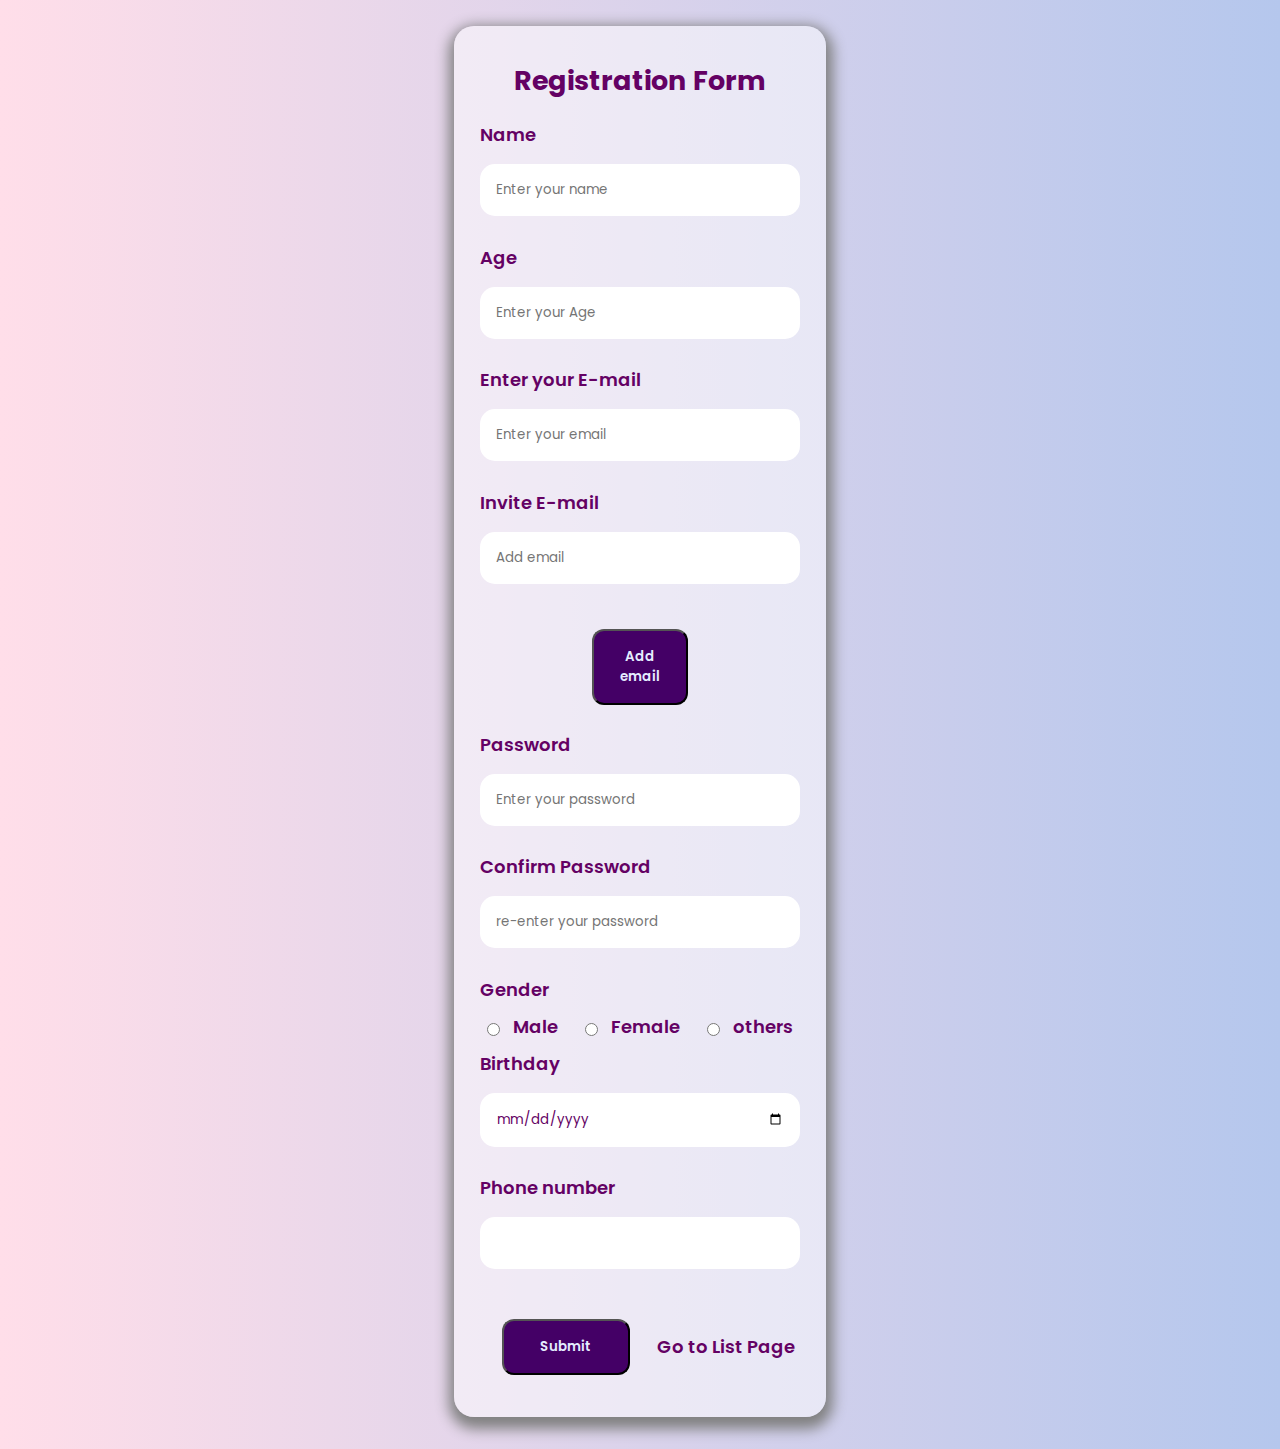
==== index.html @ d2371dd8 "new file added" ====
<!DOCTYPE html>
<html lang="en">

<head>
    <meta charset="UTF-8">
    <meta name="viewport" content="width=device-width, initial-scale=1.0">
    <link rel="stylesheet" href="style.css">
    <link rel="preconnect" href="https://fonts.googleapis.com">
    <link rel="preconnect" href="https://fonts.gstatic.com" crossorigin>
    <link
        href="https://fonts.googleapis.com/css2?family=Lato:ital,wght@0,100;0,300;0,400;0,700;0,900;1,100;1,300;1,400;1,700;1,900&family=Manrope:wght@200..800&family=Nunito:ital,wght@0,200..1000;1,200..1000&family=PT+Sans+Narrow:wght@400;700&family=Poppins:ital,wght@0,100;0,200;0,300;0,400;0,500;0,600;0,700;0,800;0,900;1,100;1,200;1,300;1,400;1,500;1,600;1,700;1,800;1,900&family=Raleway:ital,wght@0,100..900;1,100..900&display=swap"
        rel="stylesheet">
    <link rel="stylesheet" href="https://cdnjs.cloudflare.com/ajax/libs/font-awesome/6.7.2/css/all.min.css"
        integrity="sha512-Evv84Mr4kqVGRNSgIGL/F/aIDqQb7xQ2vcrdIwxfjThSH8CSR7PBEakCr51Ck+w+/U6swU2Im1vVX0SVk9ABhg=="
        crossorigin="anonymous" referrerpolicy="no-referrer" />
    <title>Register form !</title>
    <link rel="stylesheet" href="https://cdnjs.cloudflare.com/ajax/libs/font-awesome/6.7.2/css/all.min.css"
        integrity="sha512-Evv84Mr4kqVGRNSgIGL/F/aIDqQb7xQ2vcrdIwxfjThSH8CSR7PBEakCr51Ck+w+/U6swU2Im1vVX0SVk9ABhg=="
        crossorigin="anonymous" referrerpolicy="no-referrer" />
</head>

<body>
    <div class="container">
        <form>

            <h2>Registration Form</h2>

            <label for="name">Name</label>
            <input type="text" placeholder="Enter your name" id="name"></input>
            <div class="alert" id="name-error"></div>

            <label for="age">Age</label>
            <input type="number" placeholder="Enter your Age" id="age"></input>
            <div class="alert" id="age-error"></div>

            <label for="email">Enter your E-mail</label>
            <input type="email" id="email" name="email" placeholder="Enter your email"></input>
            <div class="alert" id="email-error"></div>

            <label for="invite-email">Invite E-mail</label>
            <input type="email" id="invite-email" name="invite-email" placeholder="Add email">
            <div class="alert" id="invite-email-error"></div>

            <div id="additional-email"></div>

            <div class="emailbtn">
                <button id="add">Add email</button>
            </div>

            <label for="pwd">Password</label>
            <input type="password" id="pwd" placeholder="Enter your password"></input>
            <div class="alert" id="pwd-error"></div>

            <label for="re-pwd">Confirm Password</label>
            <input type="password" id="re-pwd" placeholder="re-enter your password"></input>
            <div class="alert" id="re-pwd-error"></div>

            <label for="gender">Gender</label>
            <div class="gender" id="gender">
                <input type="radio" id="male" name="gender" value="male">
                <label for="male">Male</label><br>
                <input type="radio" id="female" name="gender" value="female">
                <label for="female">Female</label><br>
                <input type="radio" id="others" name="gender" value="Others">
                <label for="others">others</label>
            </div>

            <label for="birthday">Birthday</label>
            <input type="date" id="birthday" name="birthday">
            <div class="alert" id="dob-error"></div>

            <label>Phone number</label>
            <input type="number" name="phone" id="phone"/>
            <div class="alert" id="phone-error"></div>

            <div class="last" id="last">
                <button id="submit">Submit</button>
                <a href="list.html">Go to List Page</a>
            </div>
        </form>
    </div>
    <script src="validate.js"></script>
    <script src="store.js"></script>
</body>

</html>
---- style.css ----
* {
  padding: 0;
  margin: 0;
  font-family: Poppins;
  color: rgb(100, 1, 100);
}

body {
  display: flex;
  justify-content: center;
  align-items: center;
  margin: 0;
  background: linear-gradient(to right, #ffdee9, #b5c7ed);
}

input:focus {
  outline-color: darkmagenta;
}

.container {
  display: flex;
  flex-direction: column;
  align-items: center;
  width: 25%;
  background-color: rgba(255, 255, 255, 0.5);
  margin: 2rem;
}

h2 {
  text-align: center;
  margin: 10px;
}

form {
  display: flex;
  flex-direction: column;
  width: 100%;
  font-size: 18px;
  font-weight: 600;
}

.emailbtn {
  display: flex;
  justify-content: center;
  margin-top: 11px;
}

label {
  margin-top: 10px;
}

input,
textarea {
  padding: 1rem;
  margin-top: 1rem;
  border-radius: 15px;
  border: none;
}

textarea {
  height: 80px;
}

.gender {
  display: flex;
  align-items: center;
  justify-content: space-around;
}

.container {
  box-shadow: 1px 6px 14px 6px gray;
  padding: 2%;
  margin-top: 2%;
  border-radius: 20px;
}

#add {
  width: 30%;
}

button {
  padding: 1rem;
  background-color: rgb(68, 0, 102);
  margin: 1rem;
  color: #e5edff;
  font-weight: 600;
  border-radius: 12px;
  cursor: pointer;
}

button:hover {
  color: rgb(68, 0, 102);
  background: linear-gradient(to right, #ffdee9, #b5c7ed);
  border: 1px darkmagenta solid;
}

.last {
  display: flex;
  justify-content: space-around;
  margin-top: 1rem;
}

.last button {
  width: 40%;
}

#additional-email i:hover {
  color: red;
  transition: all 1s;
  transform: scale(1.1);
}

#additional-email p {
  display: flex;
  justify-content: center;
  align-items: center;
  justify-content: space-between;
}

a {
  display: flex;
  justify-content: center;
  align-items: center;
  text-decoration: none;
}

a:hover {
  cursor: pointer;
  text-decoration: underline;
  color: green;
  transform: scale(1.1);
  transition: all 1s;
}

.alert{
    color: red;
    font-size: 14px;
    font-weight: 500;
    margin-top: 1.1rem;
    margin-left: 1rem;
    letter-spacing: 1px;
}
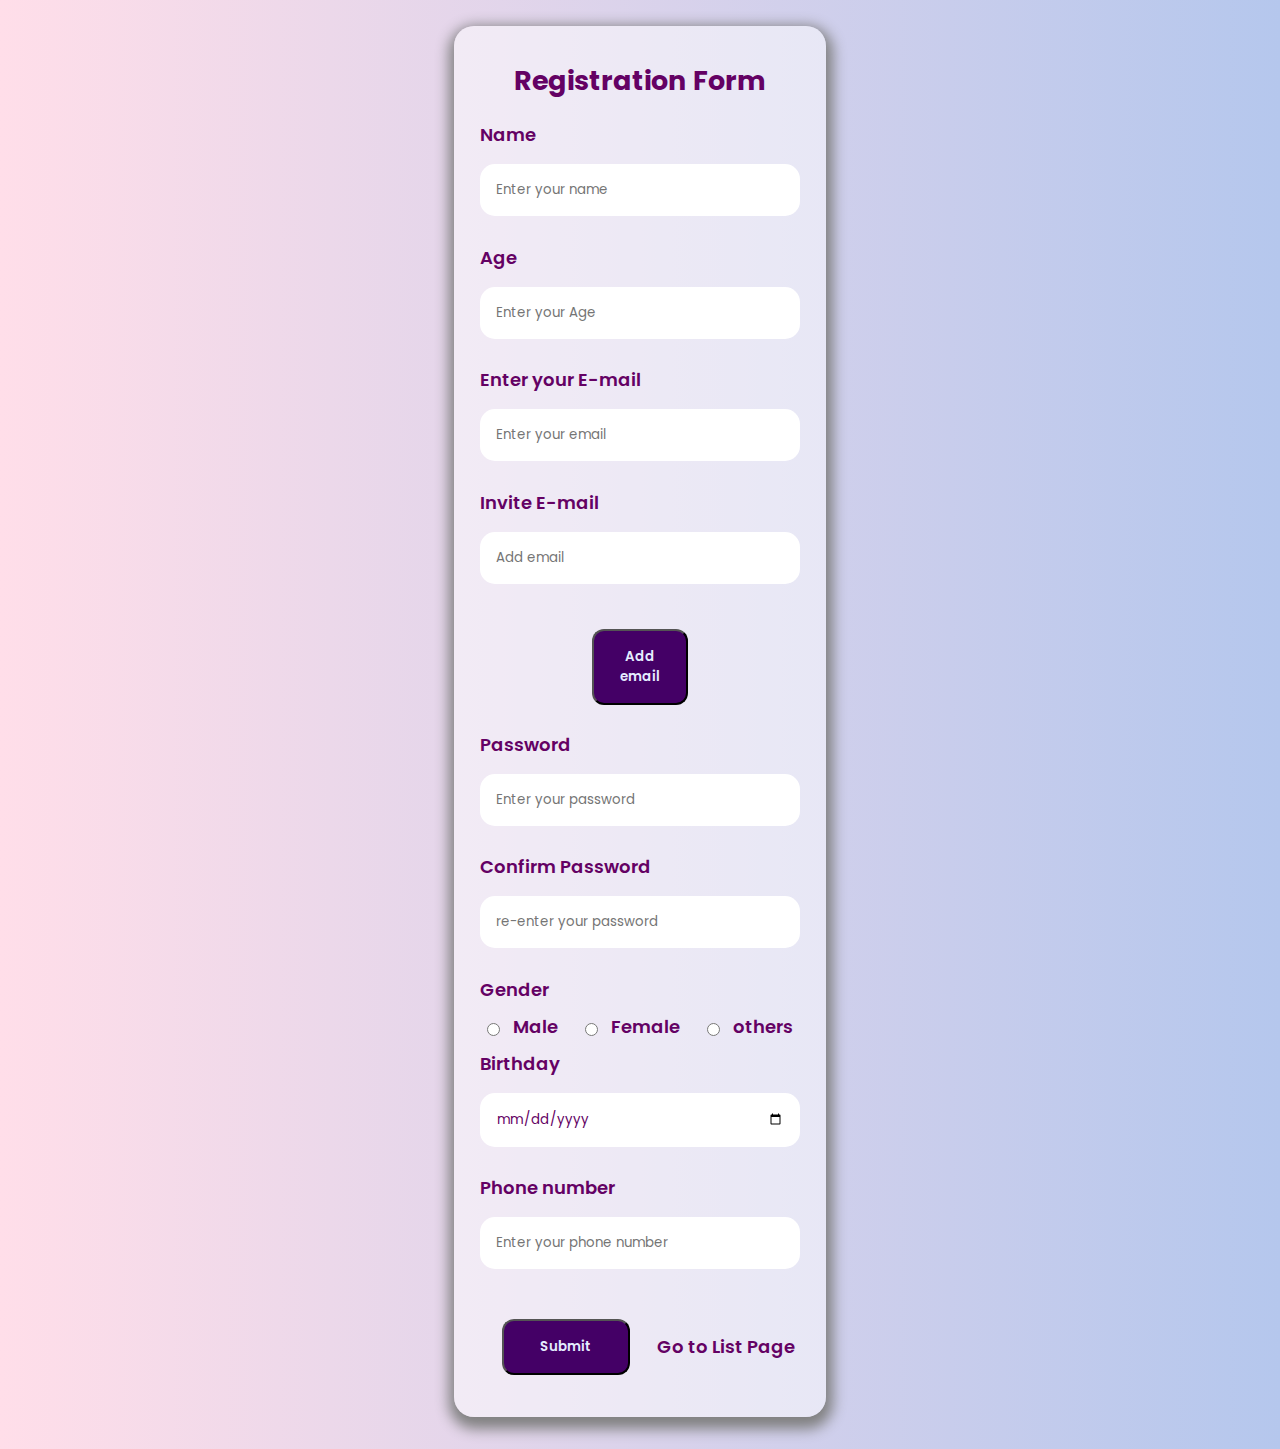
==== commit ff64e3b8: "new file added" ====
--- a/index.html
+++ b/index.html
@@ -70,7 +70,7 @@
             <div class="alert" id="dob-error"></div>
 
             <label>Phone number</label>
-            <input type="number" name="phone" id="phone"/>
+            <input type="tel" name="phone" id="phone" placeholder="Enter your phone number"/>
             <div class="alert" id="phone-error"></div>
 
             <div class="last" id="last">
